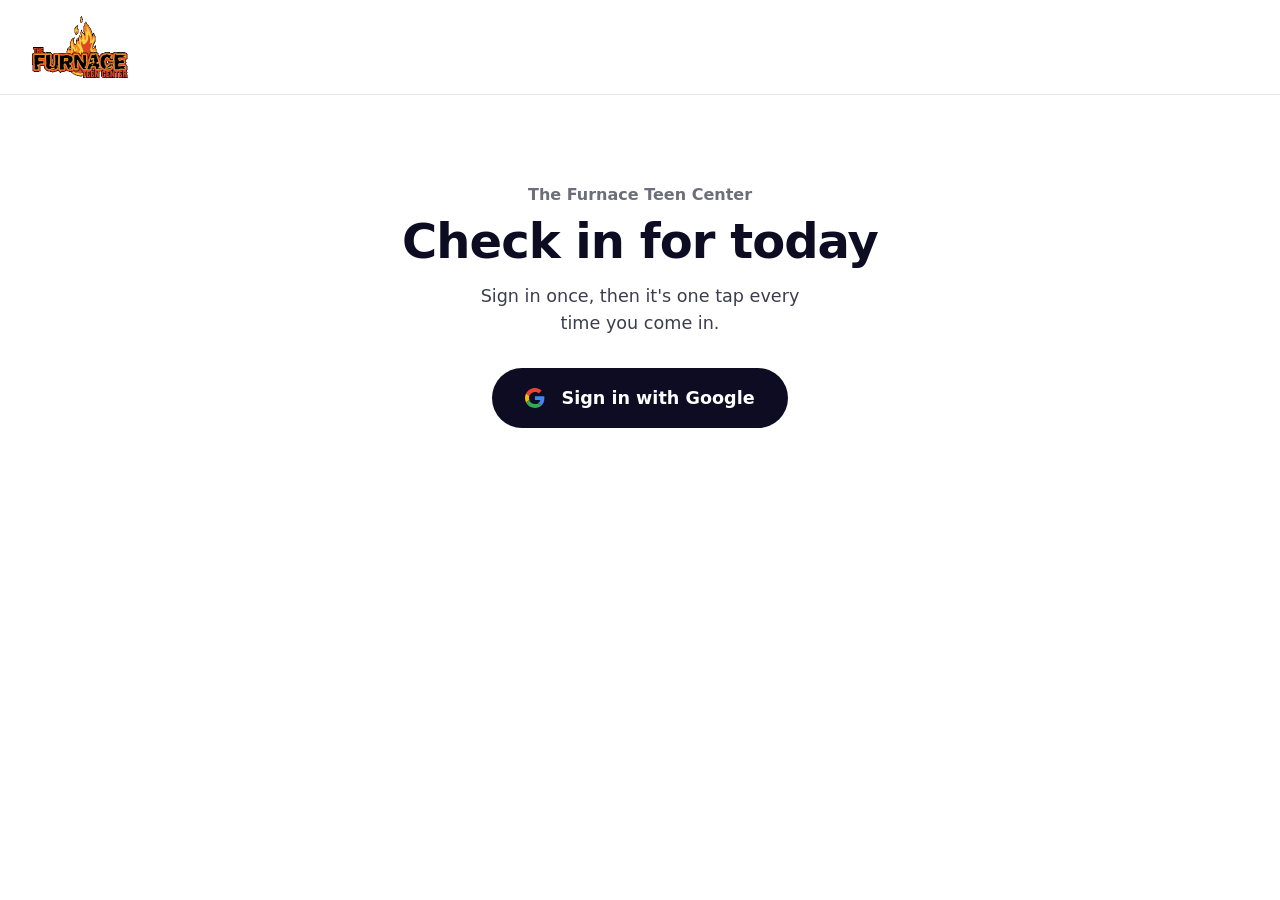
==== checkin-website/index.html @ e7fa1e69 "Main page work and Supabase wiring is done, just need a Google account for cloud services" ====
<!doctype html>
<html lang="en">
<head>
  <meta charset="utf-8">
  <meta name="viewport" content="width=device-width, initial-scale=1">
  <meta name="theme-color" content="#ffffff">
  <!-- Only this site's own files may load, and the page may only talk to Supabase. -->
  <meta http-equiv="Content-Security-Policy"
        content="default-src 'none'; script-src 'self'; style-src 'self'; img-src 'self'; connect-src https://*.supabase.co; base-uri 'none'; form-action 'none'">
  <title>The Furnace Check-In</title>
  <link rel="icon" href="logo.png">
  <link rel="stylesheet" href="style.css">
  <!-- Fetch all the scripts at once instead of one after another. -->
  <link rel="modulepreload" href="supabase.js">
  <link rel="modulepreload" href="config.js">
  <script type="module" src="app.js"></script>
</head>
<body>
  <header>
    <img class="logo" src="logo.png" alt="The Furnace Teen Center" width="192" height="123">
    <button id="sign-out" class="pill light" type="button" hidden>Sign out</button>
  </header>

  <main>
    <section id="loading" class="hero">
      <div class="spinner" role="status" aria-label="Loading"></div>
    </section>

    <section id="setup" class="hero" hidden>
      <h1>Almost ready</h1>
      <p class="lead">Add your Supabase details to <code>config.js</code>. The README explains how.</p>
    </section>

    <section id="signed-out" class="hero" hidden>
      <p class="eyebrow">The Furnace Teen Center</p>
      <h1>Check in for today</h1>
      <p class="lead">Sign in once, then it's one tap every time you come in.</p>
      <button id="sign-in" class="pill dark big" type="button">
        <svg class="google" viewBox="0 0 48 48" aria-hidden="true">
          <path fill="#EA4335" d="M24 9.5c3.5 0 6.6 1.2 9 3.5l6.7-6.7C35.6 2.4 30.2 0 24 0 14.6 0 6.6 5.4 2.6 13.2l7.8 6.1C12.3 13.6 17.7 9.5 24 9.5z"/>
          <path fill="#4285F4" d="M46.5 24.5c0-1.6-.1-3.1-.4-4.5H24v9h12.7c-.6 2.9-2.2 5.4-4.7 7.1l7.6 5.9c4.4-4.1 6.9-10.1 6.9-17.5z"/>
          <path fill="#FBBC05" d="M10.4 28.7c-.5-1.4-.8-3-.8-4.7s.3-3.2.8-4.7l-7.8-6.1C1 16.5 0 20.1 0 24s1 7.5 2.6 10.8l7.8-6.1z"/>
          <path fill="#34A853" d="M24 48c6.5 0 11.9-2.1 15.9-5.8l-7.6-5.9c-2.1 1.4-4.9 2.3-8.3 2.3-6.3 0-11.7-4.1-13.6-9.8l-7.8 6.1C6.6 42.6 14.6 48 24 48z"/>
        </svg>
        Sign in with Google
      </button>
    </section>

    <section id="signed-in" class="hero" hidden>
      <p class="eyebrow">Hi, <span id="name"></span></p>
      <h1 id="today"></h1>
      <button id="check-in" class="pill accent big" type="button">I'm here today</button>
      <p id="checked-in" class="done" role="status" hidden></p>
      <p id="this-month" class="muted"></p>
    </section>

    <section id="coordinator" hidden>
      <h2>Monthly report</h2>
      <div id="months" class="pills"></div>
      <div id="report-area" hidden>
        <p id="report-total" class="muted"></p>
        <ul id="report" class="people"></ul>
        <button id="download" class="pill dark" type="button">Download spreadsheet</button>
      </div>
    </section>

    <p id="problem" role="alert" hidden></p>
  </main>
</body>
</html>
---- checkin-website/style.css ----
/* Clean, airy and rounded, in the style of Dribbble, with The Furnace's orange.
   Built for speed: no web fonts (system fonts are already on the phone), no
   transitions, and buttons react the instant they're touched. */
:root {
  --ink: #0d0c22;
  --text: #3d3d4e;
  --muted: #6e6d7a;
  --line: #e7e7e9;
  --soft: #f3f3f4;
  --white: #ffffff;
  --accent: #e94b2e;
  --accent-hover: #d43f23;
  --good: #1a7f4e;
  --good-soft: #e8f6ee;
  --bad: #b3261e;
  --bad-soft: #fdecea;
  color-scheme: light;
}

* { box-sizing: border-box; }

/* Taps register instantly (no double-tap zoom wait) and show our own pressed
   state instead of the phone's gray flash. */
button { touch-action: manipulation; -webkit-tap-highlight-color: transparent; }
button:active:not(:disabled) { transform: scale(0.97); }
[hidden] { display: none !important; }

body {
  margin: 0;
  background: var(--white);
  color: var(--text);
  font: 16px/1.5 system-ui, -apple-system, "Segoe UI", Roboto, sans-serif;
}

/* Top bar: logo left, sign out right */
header {
  display: flex;
  justify-content: space-between;
  align-items: center;
  padding: 12px 20px;
  border-bottom: 1px solid var(--line);
}
.logo { width: 96px; height: auto; display: block; }

main { max-width: 560px; margin: 0 auto; padding: 0 20px 64px; }

/* Big centered opening for each screen */
.hero { text-align: center; padding: 56px 0 8px; }
.eyebrow { margin: 0 0 8px; color: var(--muted); font-weight: 600; }
h1 {
  margin: 0 0 16px;
  color: var(--ink);
  font-size: clamp(2rem, 8vw, 3rem);
  line-height: 1.1;
  font-weight: 700;
  letter-spacing: -0.02em;
  text-wrap: balance;
}
h2 { margin: 0 0 16px; color: var(--ink); font-size: 1.25rem; }
.lead { margin: 0 auto 32px; max-width: 30ch; font-size: 1.1rem; }
.muted { color: var(--muted); margin: 16px 0 0; }
code { color: var(--ink); background: var(--soft); padding: 2px 6px; border-radius: 6px; }

/* Pill buttons */
.pill {
  font: inherit;
  font-weight: 600;
  border: 1px solid transparent;
  border-radius: 999px;
  padding: 12px 22px;
  min-height: 44px;
  cursor: pointer;
}
.pill:focus-visible { outline: 3px solid rgba(233, 75, 46, 0.4); outline-offset: 2px; }
.pill:disabled { opacity: 0.6; cursor: default; }
.pill.big { padding: 16px 32px; font-size: 1.1rem; }
.pill.dark { background: var(--ink); color: var(--white); }
.pill.dark:hover { background: #3d3d4e; }
.pill.accent { background: var(--accent); color: var(--white); }
.pill.accent:hover { background: var(--accent-hover); }
.pill.light { background: var(--white); color: var(--ink); border-color: var(--line); }
.pill.light:hover { border-color: var(--muted); }
.google { width: 20px; height: 20px; margin: -3px 10px 0 0; vertical-align: middle; }

.done {
  display: inline-block;
  margin: 0;
  padding: 14px 28px;
  border-radius: 999px;
  background: var(--good-soft);
  color: var(--good);
  font-size: 1.1rem;
  font-weight: 600;
}

/* Coordinator report */
#coordinator { margin-top: 56px; padding-top: 32px; border-top: 1px solid var(--line); }

/* Month filters: a row of pills that scrolls sideways */
.pills { display: flex; gap: 8px; overflow-x: auto; padding-bottom: 8px; scrollbar-width: none; }
.pills button {
  flex-shrink: 0;
  font: inherit;
  font-size: 0.9rem;
  font-weight: 600;
  color: var(--text);
  background: var(--soft);
  border: none;
  border-radius: 999px;
  padding: 10px 16px;
  min-height: 44px;
  cursor: pointer;
}
.pills button:hover { color: var(--ink); }
.pills button[aria-pressed="true"] { background: var(--ink); color: var(--white); }

.people { list-style: none; margin: 16px 0 24px; padding: 0; }
.people li { display: flex; align-items: center; gap: 12px; padding: 12px 0; border-bottom: 1px solid var(--line); }
.avatar {
  flex-shrink: 0;
  display: grid;
  place-items: center;
  width: 40px;
  height: 40px;
  border-radius: 50%;
  background: var(--soft);
  color: var(--ink);
  font-weight: 700;
  font-size: 0.85rem;
}
.who { flex: 1; min-width: 0; color: var(--ink); font-weight: 600; }
.who small { display: block; color: var(--muted); font-weight: 400; overflow-wrap: anywhere; }
.days { flex-shrink: 0; color: var(--ink); font-weight: 700; font-variant-numeric: tabular-nums; }
#download { width: 100%; }

#problem {
  margin: 32px 0 0;
  padding: 14px 20px;
  border-radius: 12px;
  background: var(--bad-soft);
  color: var(--bad);
  text-align: center;
}

/* Loading spinner */
.spinner {
  display: inline-block;
  width: 32px;
  height: 32px;
  border: 3px solid var(--line);
  border-top-color: var(--accent);
  border-radius: 50%;
  animation: spin 0.8s linear infinite;
}
@keyframes spin { to { transform: rotate(360deg); } }
@media (prefers-reduced-motion: reduce) { .spinner { animation: none; } }

@media (min-width: 640px) {
  header { padding: 16px 32px; }
  .hero { padding-top: 88px; }
  /* A mouse can't swipe, so on bigger screens every month shows at once. */
  .pills { flex-wrap: wrap; overflow: visible; }
}
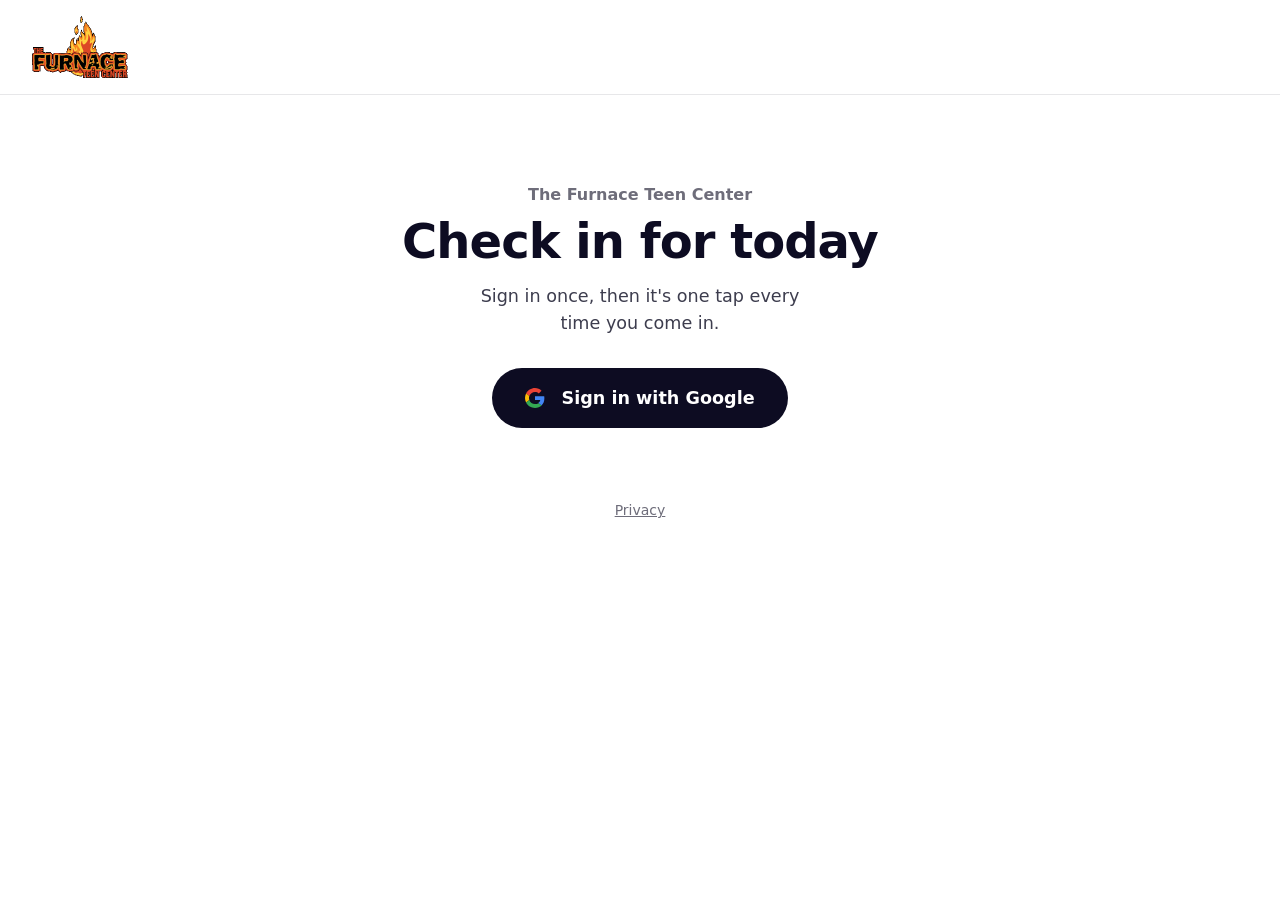
==== commit a51e2be9: "adding privacy webpage for google oauth" ====
--- a/checkin-website/index.html
+++ b/checkin-website/index.html
@@ -66,5 +66,7 @@
 
     <p id="problem" role="alert" hidden></p>
   </main>
+
+  <footer class="footer"><a href="privacy.html">Privacy</a></footer>
 </body>
 </html>
--- a/checkin-website/style.css
+++ b/checkin-website/style.css
@@ -142,6 +142,16 @@
   text-align: center;
 }
 
+/* Footer link, and text pages like privacy.html */
+.footer { text-align: center; padding: 0 20px 32px; font-size: 0.875rem; }
+.footer a { color: var(--muted); }
+.prose { padding-block: 40px; }
+.prose .lead { margin: 0 0 24px; max-width: none; }
+.prose h2 { margin: 32px 0 8px; }
+.prose ul { margin: 0 0 16px; padding-left: 20px; }
+.prose li { margin-bottom: 6px; }
+.prose a { color: var(--ink); }
+
 /* Loading spinner */
 .spinner {
   display: inline-block;
